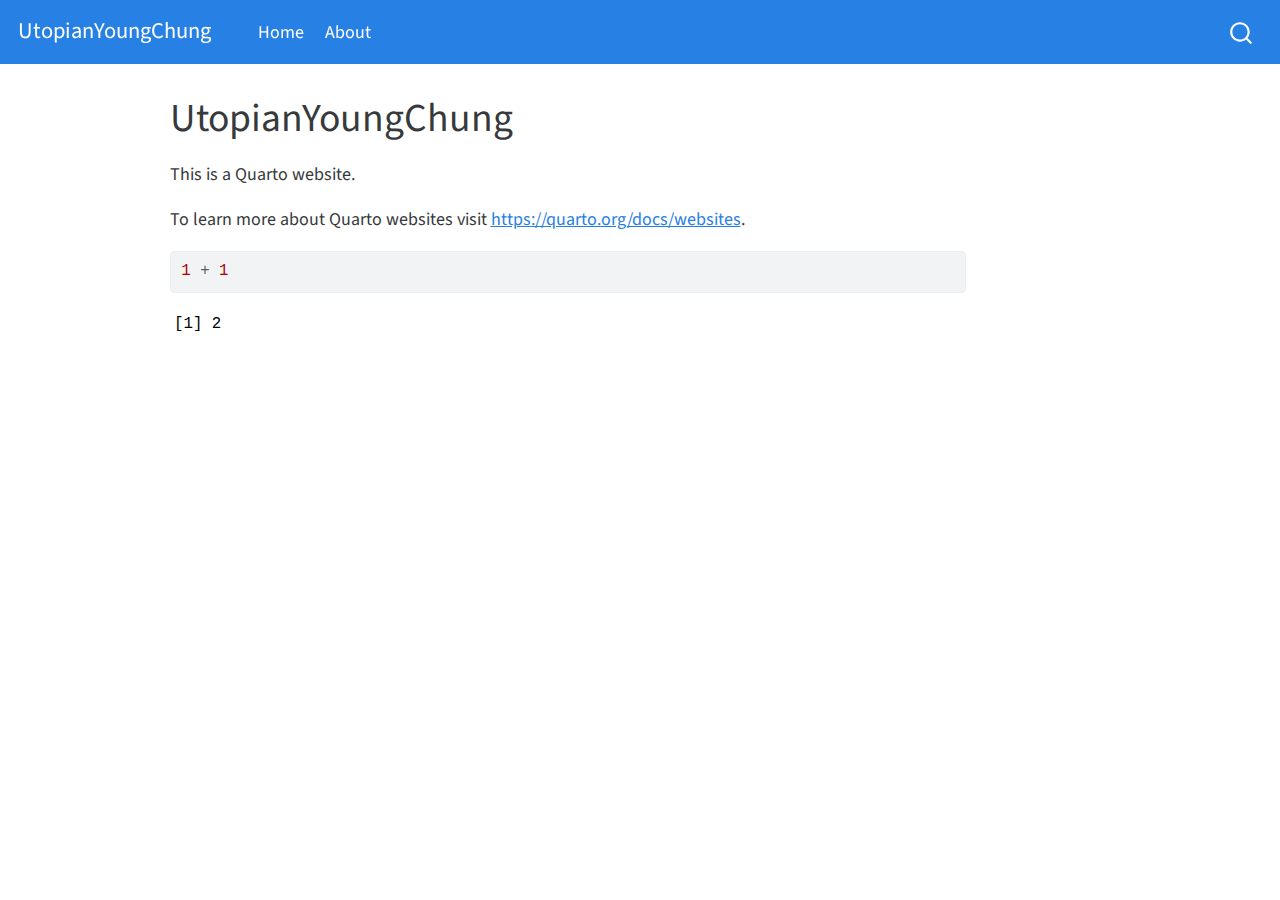
==== docs/index.html @ ca8cc777 "let's go" ====
<!DOCTYPE html>
<html xmlns="http://www.w3.org/1999/xhtml" lang="en" xml:lang="en"><head>

<meta charset="utf-8">
<meta name="generator" content="quarto-1.2.313">

<meta name="viewport" content="width=device-width, initial-scale=1.0, user-scalable=yes">


<title>UtopianYoungChung</title>
<style>
code{white-space: pre-wrap;}
span.smallcaps{font-variant: small-caps;}
div.columns{display: flex; gap: min(4vw, 1.5em);}
div.column{flex: auto; overflow-x: auto;}
div.hanging-indent{margin-left: 1.5em; text-indent: -1.5em;}
ul.task-list{list-style: none;}
ul.task-list li input[type="checkbox"] {
  width: 0.8em;
  margin: 0 0.8em 0.2em -1.6em;
  vertical-align: middle;
}
pre > code.sourceCode { white-space: pre; position: relative; }
pre > code.sourceCode > span { display: inline-block; line-height: 1.25; }
pre > code.sourceCode > span:empty { height: 1.2em; }
.sourceCode { overflow: visible; }
code.sourceCode > span { color: inherit; text-decoration: inherit; }
div.sourceCode { margin: 1em 0; }
pre.sourceCode { margin: 0; }
@media screen {
div.sourceCode { overflow: auto; }
}
@media print {
pre > code.sourceCode { white-space: pre-wrap; }
pre > code.sourceCode > span { text-indent: -5em; padding-left: 5em; }
}
pre.numberSource code
  { counter-reset: source-line 0; }
pre.numberSource code > span
  { position: relative; left: -4em; counter-increment: source-line; }
pre.numberSource code > span > a:first-child::before
  { content: counter(source-line);
    position: relative; left: -1em; text-align: right; vertical-align: baseline;
    border: none; display: inline-block;
    -webkit-touch-callout: none; -webkit-user-select: none;
    -khtml-user-select: none; -moz-user-select: none;
    -ms-user-select: none; user-select: none;
    padding: 0 4px; width: 4em;
    color: #aaaaaa;
  }
pre.numberSource { margin-left: 3em; border-left: 1px solid #aaaaaa;  padding-left: 4px; }
div.sourceCode
  {   }
@media screen {
pre > code.sourceCode > span > a:first-child::before { text-decoration: underline; }
}
code span.al { color: #ff0000; font-weight: bold; } /* Alert */
code span.an { color: #60a0b0; font-weight: bold; font-style: italic; } /* Annotation */
code span.at { color: #7d9029; } /* Attribute */
code span.bn { color: #40a070; } /* BaseN */
code span.bu { color: #008000; } /* BuiltIn */
code span.cf { color: #007020; font-weight: bold; } /* ControlFlow */
code span.ch { color: #4070a0; } /* Char */
code span.cn { color: #880000; } /* Constant */
code span.co { color: #60a0b0; font-style: italic; } /* Comment */
code span.cv { color: #60a0b0; font-weight: bold; font-style: italic; } /* CommentVar */
code span.do { color: #ba2121; font-style: italic; } /* Documentation */
code span.dt { color: #902000; } /* DataType */
code span.dv { color: #40a070; } /* DecVal */
code span.er { color: #ff0000; font-weight: bold; } /* Error */
code span.ex { } /* Extension */
code span.fl { color: #40a070; } /* Float */
code span.fu { color: #06287e; } /* Function */
code span.im { color: #008000; font-weight: bold; } /* Import */
code span.in { color: #60a0b0; font-weight: bold; font-style: italic; } /* Information */
code span.kw { color: #007020; font-weight: bold; } /* Keyword */
code span.op { color: #666666; } /* Operator */
code span.ot { color: #007020; } /* Other */
code span.pp { color: #bc7a00; } /* Preprocessor */
code span.sc { color: #4070a0; } /* SpecialChar */
code span.ss { color: #bb6688; } /* SpecialString */
code span.st { color: #4070a0; } /* String */
code span.va { color: #19177c; } /* Variable */
code span.vs { color: #4070a0; } /* VerbatimString */
code span.wa { color: #60a0b0; font-weight: bold; font-style: italic; } /* Warning */
</style>


<script src="site_libs/quarto-nav/quarto-nav.js"></script>
<script src="site_libs/quarto-nav/headroom.min.js"></script>
<script src="site_libs/clipboard/clipboard.min.js"></script>
<script src="site_libs/quarto-search/autocomplete.umd.js"></script>
<script src="site_libs/quarto-search/fuse.min.js"></script>
<script src="site_libs/quarto-search/quarto-search.js"></script>
<meta name="quarto:offset" content="./">
<script src="site_libs/quarto-html/quarto.js"></script>
<script src="site_libs/quarto-html/popper.min.js"></script>
<script src="site_libs/quarto-html/tippy.umd.min.js"></script>
<script src="site_libs/quarto-html/anchor.min.js"></script>
<link href="site_libs/quarto-html/tippy.css" rel="stylesheet">
<link href="site_libs/quarto-html/quarto-syntax-highlighting.css" rel="stylesheet" id="quarto-text-highlighting-styles">
<script src="site_libs/bootstrap/bootstrap.min.js"></script>
<link href="site_libs/bootstrap/bootstrap-icons.css" rel="stylesheet">
<link href="site_libs/bootstrap/bootstrap.min.css" rel="stylesheet" id="quarto-bootstrap" data-mode="light">
<script id="quarto-search-options" type="application/json">{
  "location": "navbar",
  "copy-button": false,
  "collapse-after": 3,
  "panel-placement": "end",
  "type": "overlay",
  "limit": 20,
  "language": {
    "search-no-results-text": "No results",
    "search-matching-documents-text": "matching documents",
    "search-copy-link-title": "Copy link to search",
    "search-hide-matches-text": "Hide additional matches",
    "search-more-match-text": "more match in this document",
    "search-more-matches-text": "more matches in this document",
    "search-clear-button-title": "Clear",
    "search-detached-cancel-button-title": "Cancel",
    "search-submit-button-title": "Submit"
  }
}</script>


<link rel="stylesheet" href="styles.css">
</head>

<body class="nav-fixed">

<div id="quarto-search-results"></div>
  <header id="quarto-header" class="headroom fixed-top">
    <nav class="navbar navbar-expand-lg navbar-dark ">
      <div class="navbar-container container-fluid">
      <div class="navbar-brand-container">
    <a class="navbar-brand" href="./index.html">
    <span class="navbar-title">UtopianYoungChung</span>
    </a>
  </div>
          <button class="navbar-toggler" type="button" data-bs-toggle="collapse" data-bs-target="#navbarCollapse" aria-controls="navbarCollapse" aria-expanded="false" aria-label="Toggle navigation" onclick="if (window.quartoToggleHeadroom) { window.quartoToggleHeadroom(); }">
  <span class="navbar-toggler-icon"></span>
</button>
          <div class="collapse navbar-collapse" id="navbarCollapse">
            <ul class="navbar-nav navbar-nav-scroll me-auto">
  <li class="nav-item">
    <a class="nav-link active" href="./index.html" aria-current="page">
 <span class="menu-text">Home</span></a>
  </li>  
  <li class="nav-item">
    <a class="nav-link" href="./about.html">
 <span class="menu-text">About</span></a>
  </li>  
</ul>
              <div id="quarto-search" class="" title="Search"></div>
          </div> <!-- /navcollapse -->
      </div> <!-- /container-fluid -->
    </nav>
</header>
<!-- content -->
<div id="quarto-content" class="quarto-container page-columns page-rows-contents page-layout-article page-navbar">
<!-- sidebar -->
<!-- margin-sidebar -->
    <div id="quarto-margin-sidebar" class="sidebar margin-sidebar">
        
    </div>
<!-- main -->
<main class="content" id="quarto-document-content">

<header id="title-block-header" class="quarto-title-block default">
<div class="quarto-title">
<h1 class="title">UtopianYoungChung</h1>
</div>



<div class="quarto-title-meta">

    
  
    
  </div>
  

</header>

<p>This is a Quarto website.</p>
<p>To learn more about Quarto websites visit <a href="https://quarto.org/docs/websites" class="uri">https://quarto.org/docs/websites</a>.</p>
<div class="cell">
<div class="sourceCode cell-code" id="cb1"><pre class="sourceCode r code-with-copy"><code class="sourceCode r"><span id="cb1-1"><a href="#cb1-1" aria-hidden="true" tabindex="-1"></a><span class="dv">1</span> <span class="sc">+</span> <span class="dv">1</span></span></code><button title="Copy to Clipboard" class="code-copy-button"><i class="bi"></i></button></pre></div>
<div class="cell-output cell-output-stdout">
<pre><code>[1] 2</code></pre>
</div>
</div>



</main> <!-- /main -->
<script id="quarto-html-after-body" type="application/javascript">
window.document.addEventListener("DOMContentLoaded", function (event) {
  const toggleBodyColorMode = (bsSheetEl) => {
    const mode = bsSheetEl.getAttribute("data-mode");
    const bodyEl = window.document.querySelector("body");
    if (mode === "dark") {
      bodyEl.classList.add("quarto-dark");
      bodyEl.classList.remove("quarto-light");
    } else {
      bodyEl.classList.add("quarto-light");
      bodyEl.classList.remove("quarto-dark");
    }
  }
  const toggleBodyColorPrimary = () => {
    const bsSheetEl = window.document.querySelector("link#quarto-bootstrap");
    if (bsSheetEl) {
      toggleBodyColorMode(bsSheetEl);
    }
  }
  toggleBodyColorPrimary();  
  const icon = "";
  const anchorJS = new window.AnchorJS();
  anchorJS.options = {
    placement: 'right',
    icon: icon
  };
  anchorJS.add('.anchored');
  const clipboard = new window.ClipboardJS('.code-copy-button', {
    target: function(trigger) {
      return trigger.previousElementSibling;
    }
  });
  clipboard.on('success', function(e) {
    // button target
    const button = e.trigger;
    // don't keep focus
    button.blur();
    // flash "checked"
    button.classList.add('code-copy-button-checked');
    var currentTitle = button.getAttribute("title");
    button.setAttribute("title", "Copied!");
    let tooltip;
    if (window.bootstrap) {
      button.setAttribute("data-bs-toggle", "tooltip");
      button.setAttribute("data-bs-placement", "left");
      button.setAttribute("data-bs-title", "Copied!");
      tooltip = new bootstrap.Tooltip(button, 
        { trigger: "manual", 
          customClass: "code-copy-button-tooltip",
          offset: [0, -8]});
      tooltip.show();    
    }
    setTimeout(function() {
      if (tooltip) {
        tooltip.hide();
        button.removeAttribute("data-bs-title");
        button.removeAttribute("data-bs-toggle");
        button.removeAttribute("data-bs-placement");
      }
      button.setAttribute("title", currentTitle);
      button.classList.remove('code-copy-button-checked');
    }, 1000);
    // clear code selection
    e.clearSelection();
  });
  function tippyHover(el, contentFn) {
    const config = {
      allowHTML: true,
      content: contentFn,
      maxWidth: 500,
      delay: 100,
      arrow: false,
      appendTo: function(el) {
          return el.parentElement;
      },
      interactive: true,
      interactiveBorder: 10,
      theme: 'quarto',
      placement: 'bottom-start'
    };
    window.tippy(el, config); 
  }
  const noterefs = window.document.querySelectorAll('a[role="doc-noteref"]');
  for (var i=0; i<noterefs.length; i++) {
    const ref = noterefs[i];
    tippyHover(ref, function() {
      // use id or data attribute instead here
      let href = ref.getAttribute('data-footnote-href') || ref.getAttribute('href');
      try { href = new URL(href).hash; } catch {}
      const id = href.replace(/^#\/?/, "");
      const note = window.document.getElementById(id);
      return note.innerHTML;
    });
  }
  const findCites = (el) => {
    const parentEl = el.parentElement;
    if (parentEl) {
      const cites = parentEl.dataset.cites;
      if (cites) {
        return {
          el,
          cites: cites.split(' ')
        };
      } else {
        return findCites(el.parentElement)
      }
    } else {
      return undefined;
    }
  };
  var bibliorefs = window.document.querySelectorAll('a[role="doc-biblioref"]');
  for (var i=0; i<bibliorefs.length; i++) {
    const ref = bibliorefs[i];
    const citeInfo = findCites(ref);
    if (citeInfo) {
      tippyHover(citeInfo.el, function() {
        var popup = window.document.createElement('div');
        citeInfo.cites.forEach(function(cite) {
          var citeDiv = window.document.createElement('div');
          citeDiv.classList.add('hanging-indent');
          citeDiv.classList.add('csl-entry');
          var biblioDiv = window.document.getElementById('ref-' + cite);
          if (biblioDiv) {
            citeDiv.innerHTML = biblioDiv.innerHTML;
          }
          popup.appendChild(citeDiv);
        });
        return popup.innerHTML;
      });
    }
  }
});
</script>
</div> <!-- /content -->



</body></html>
---- docs/site_libs/quarto-html/tippy.css ----
.tippy-box[data-animation=fade][data-state=hidden]{opacity:0}[data-tippy-root]{max-width:calc(100vw - 10px)}.tippy-box{position:relative;background-color:#333;color:#fff;border-radius:4px;font-size:14px;line-height:1.4;white-space:normal;outline:0;transition-property:transform,visibility,opacity}.tippy-box[data-placement^=top]>.tippy-arrow{bottom:0}.tippy-box[data-placement^=top]>.tippy-arrow:before{bottom:-7px;left:0;border-width:8px 8px 0;border-top-color:initial;transform-origin:center top}.tippy-box[data-placement^=bottom]>.tippy-arrow{top:0}.tippy-box[data-placement^=bottom]>.tippy-arrow:before{top:-7px;left:0;border-width:0 8px 8px;border-bottom-color:initial;transform-origin:center bottom}.tippy-box[data-placement^=left]>.tippy-arrow{right:0}.tippy-box[data-placement^=left]>.tippy-arrow:before{border-width:8px 0 8px 8px;border-left-color:initial;right:-7px;transform-origin:center left}.tippy-box[data-placement^=right]>.tippy-arrow{left:0}.tippy-box[data-placement^=right]>.tippy-arrow:before{left:-7px;border-width:8px 8px 8px 0;border-right-color:initial;transform-origin:center right}.tippy-box[data-inertia][data-state=visible]{transition-timing-function:cubic-bezier(.54,1.5,.38,1.11)}.tippy-arrow{width:16px;height:16px;color:#333}.tippy-arrow:before{content:"";position:absolute;border-color:transparent;border-style:solid}.tippy-content{position:relative;padding:5px 9px;z-index:1}
---- docs/site_libs/quarto-html/quarto-syntax-highlighting.css ----
/* quarto syntax highlight colors */
:root {
  --quarto-hl-ot-color: #003B4F;
  --quarto-hl-at-color: #657422;
  --quarto-hl-ss-color: #20794D;
  --quarto-hl-an-color: #5E5E5E;
  --quarto-hl-fu-color: #4758AB;
  --quarto-hl-st-color: #20794D;
  --quarto-hl-cf-color: #003B4F;
  --quarto-hl-op-color: #5E5E5E;
  --quarto-hl-er-color: #AD0000;
  --quarto-hl-bn-color: #AD0000;
  --quarto-hl-al-color: #AD0000;
  --quarto-hl-va-color: #111111;
  --quarto-hl-bu-color: inherit;
  --quarto-hl-ex-color: inherit;
  --quarto-hl-pp-color: #AD0000;
  --quarto-hl-in-color: #5E5E5E;
  --quarto-hl-vs-color: #20794D;
  --quarto-hl-wa-color: #5E5E5E;
  --quarto-hl-do-color: #5E5E5E;
  --quarto-hl-im-color: #00769E;
  --quarto-hl-ch-color: #20794D;
  --quarto-hl-dt-color: #AD0000;
  --quarto-hl-fl-color: #AD0000;
  --quarto-hl-co-color: #5E5E5E;
  --quarto-hl-cv-color: #5E5E5E;
  --quarto-hl-cn-color: #8f5902;
  --quarto-hl-sc-color: #5E5E5E;
  --quarto-hl-dv-color: #AD0000;
  --quarto-hl-kw-color: #003B4F;
}

/* other quarto variables */
:root {
  --quarto-font-monospace: SFMono-Regular, Menlo, Monaco, Consolas, "Liberation Mono", "Courier New", monospace;
}

pre > code.sourceCode > span {
  color: #003B4F;
}

code span {
  color: #003B4F;
}

code.sourceCode > span {
  color: #003B4F;
}

div.sourceCode,
div.sourceCode pre.sourceCode {
  color: #003B4F;
}

code span.ot {
  color: #003B4F;
}

code span.at {
  color: #657422;
}

code span.ss {
  color: #20794D;
}

code span.an {
  color: #5E5E5E;
}

code span.fu {
  color: #4758AB;
}

code span.st {
  color: #20794D;
}

code span.cf {
  color: #003B4F;
}

code span.op {
  color: #5E5E5E;
}

code span.er {
  color: #AD0000;
}

code span.bn {
  color: #AD0000;
}

code span.al {
  color: #AD0000;
}

code span.va {
  color: #111111;
}

code span.pp {
  color: #AD0000;
}

code span.in {
  color: #5E5E5E;
}

code span.vs {
  color: #20794D;
}

code span.wa {
  color: #5E5E5E;
  font-style: italic;
}

code span.do {
  color: #5E5E5E;
  font-style: italic;
}

code span.im {
  color: #00769E;
}

code span.ch {
  color: #20794D;
}

code span.dt {
  color: #AD0000;
}

code span.fl {
  color: #AD0000;
}

code span.co {
  color: #5E5E5E;
}

code span.cv {
  color: #5E5E5E;
  font-style: italic;
}

code span.cn {
  color: #8f5902;
}

code span.sc {
  color: #5E5E5E;
}

code span.dv {
  color: #AD0000;
}

code span.kw {
  color: #003B4F;
}

.prevent-inlining {
  content: "</";
}

/*# sourceMappingURL=debc5d5d77c3f9108843748ff7464032.css.map */
---- docs/styles.css ----
/* css styles */
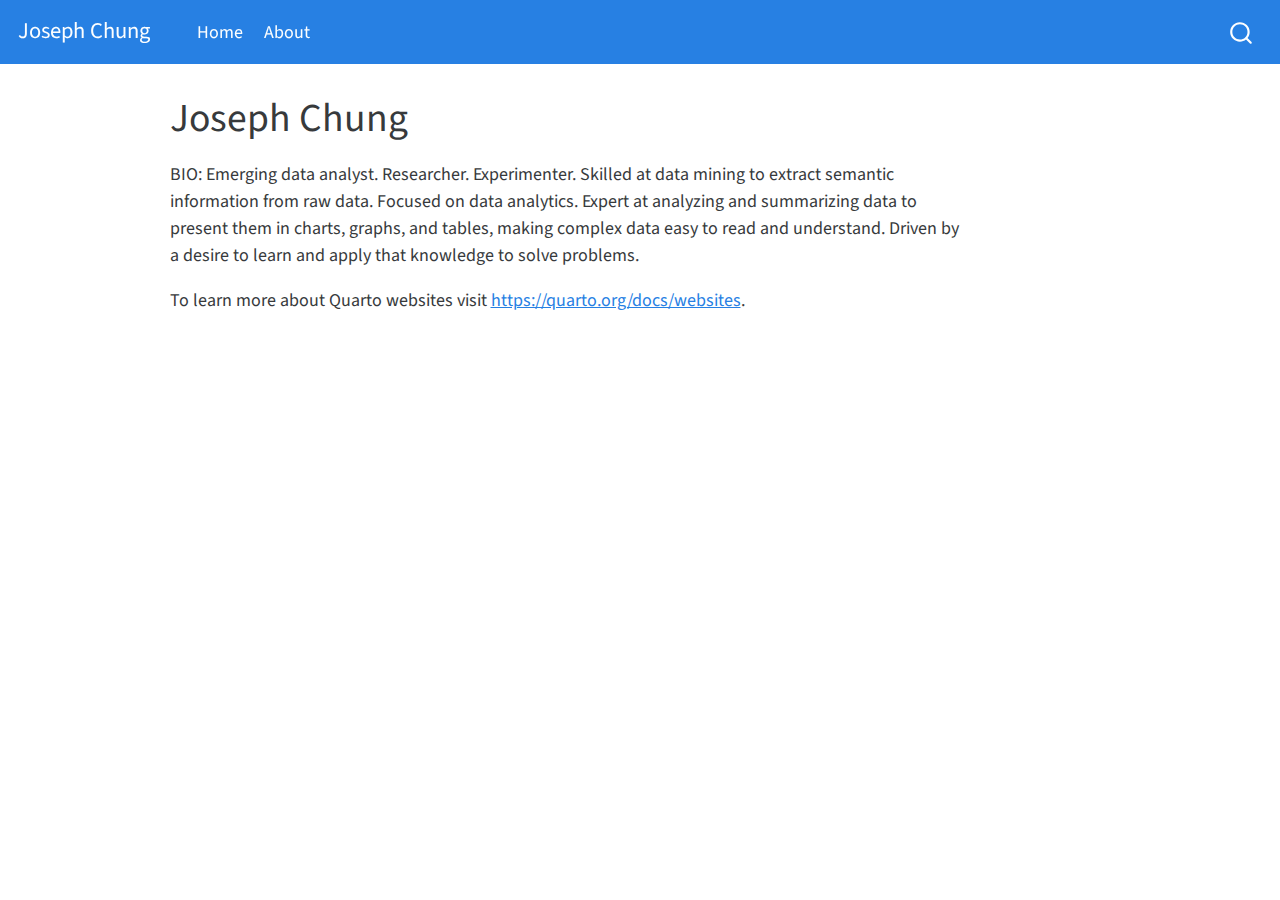
==== commit fcbe5580: "testing" ====
--- a/docs/index.html
+++ b/docs/index.html
@@ -7,7 +7,7 @@
 <meta name="viewport" content="width=device-width, initial-scale=1.0, user-scalable=yes">
 
 
-<title>UtopianYoungChung</title>
+<title>Joseph Chung</title>
 <style>
 code{white-space: pre-wrap;}
 span.smallcaps{font-variant: small-caps;}
@@ -20,69 +20,6 @@
   margin: 0 0.8em 0.2em -1.6em;
   vertical-align: middle;
 }
-pre > code.sourceCode { white-space: pre; position: relative; }
-pre > code.sourceCode > span { display: inline-block; line-height: 1.25; }
-pre > code.sourceCode > span:empty { height: 1.2em; }
-.sourceCode { overflow: visible; }
-code.sourceCode > span { color: inherit; text-decoration: inherit; }
-div.sourceCode { margin: 1em 0; }
-pre.sourceCode { margin: 0; }
-@media screen {
-div.sourceCode { overflow: auto; }
-}
-@media print {
-pre > code.sourceCode { white-space: pre-wrap; }
-pre > code.sourceCode > span { text-indent: -5em; padding-left: 5em; }
-}
-pre.numberSource code
-  { counter-reset: source-line 0; }
-pre.numberSource code > span
-  { position: relative; left: -4em; counter-increment: source-line; }
-pre.numberSource code > span > a:first-child::before
-  { content: counter(source-line);
-    position: relative; left: -1em; text-align: right; vertical-align: baseline;
-    border: none; display: inline-block;
-    -webkit-touch-callout: none; -webkit-user-select: none;
-    -khtml-user-select: none; -moz-user-select: none;
-    -ms-user-select: none; user-select: none;
-    padding: 0 4px; width: 4em;
-    color: #aaaaaa;
-  }
-pre.numberSource { margin-left: 3em; border-left: 1px solid #aaaaaa;  padding-left: 4px; }
-div.sourceCode
-  {   }
-@media screen {
-pre > code.sourceCode > span > a:first-child::before { text-decoration: underline; }
-}
-code span.al { color: #ff0000; font-weight: bold; } /* Alert */
-code span.an { color: #60a0b0; font-weight: bold; font-style: italic; } /* Annotation */
-code span.at { color: #7d9029; } /* Attribute */
-code span.bn { color: #40a070; } /* BaseN */
-code span.bu { color: #008000; } /* BuiltIn */
-code span.cf { color: #007020; font-weight: bold; } /* ControlFlow */
-code span.ch { color: #4070a0; } /* Char */
-code span.cn { color: #880000; } /* Constant */
-code span.co { color: #60a0b0; font-style: italic; } /* Comment */
-code span.cv { color: #60a0b0; font-weight: bold; font-style: italic; } /* CommentVar */
-code span.do { color: #ba2121; font-style: italic; } /* Documentation */
-code span.dt { color: #902000; } /* DataType */
-code span.dv { color: #40a070; } /* DecVal */
-code span.er { color: #ff0000; font-weight: bold; } /* Error */
-code span.ex { } /* Extension */
-code span.fl { color: #40a070; } /* Float */
-code span.fu { color: #06287e; } /* Function */
-code span.im { color: #008000; font-weight: bold; } /* Import */
-code span.in { color: #60a0b0; font-weight: bold; font-style: italic; } /* Information */
-code span.kw { color: #007020; font-weight: bold; } /* Keyword */
-code span.op { color: #666666; } /* Operator */
-code span.ot { color: #007020; } /* Other */
-code span.pp { color: #bc7a00; } /* Preprocessor */
-code span.sc { color: #4070a0; } /* SpecialChar */
-code span.ss { color: #bb6688; } /* SpecialString */
-code span.st { color: #4070a0; } /* String */
-code span.va { color: #19177c; } /* Variable */
-code span.vs { color: #4070a0; } /* VerbatimString */
-code span.wa { color: #60a0b0; font-weight: bold; font-style: italic; } /* Warning */
 </style>
 
 
@@ -134,7 +71,7 @@
       <div class="navbar-container container-fluid">
       <div class="navbar-brand-container">
     <a class="navbar-brand" href="./index.html">
-    <span class="navbar-title">UtopianYoungChung</span>
+    <span class="navbar-title">Joseph Chung</span>
     </a>
   </div>
           <button class="navbar-toggler" type="button" data-bs-toggle="collapse" data-bs-target="#navbarCollapse" aria-controls="navbarCollapse" aria-expanded="false" aria-label="Toggle navigation" onclick="if (window.quartoToggleHeadroom) { window.quartoToggleHeadroom(); }">
@@ -168,7 +105,7 @@
 
 <header id="title-block-header" class="quarto-title-block default">
 <div class="quarto-title">
-<h1 class="title">UtopianYoungChung</h1>
+<h1 class="title">Joseph Chung</h1>
 </div>
 
 
@@ -183,14 +120,8 @@
 
 </header>
 
-<p>This is a Quarto website.</p>
+<p>BIO: Emerging data analyst. Researcher. Experimenter. Skilled at data mining to extract semantic information from raw data. Focused on data analytics. Expert at analyzing and summarizing data to present them in charts, graphs, and tables, making complex data easy to read and understand. Driven by a desire to learn and apply that knowledge to solve problems.</p>
 <p>To learn more about Quarto websites visit <a href="https://quarto.org/docs/websites" class="uri">https://quarto.org/docs/websites</a>.</p>
-<div class="cell">
-<div class="sourceCode cell-code" id="cb1"><pre class="sourceCode r code-with-copy"><code class="sourceCode r"><span id="cb1-1"><a href="#cb1-1" aria-hidden="true" tabindex="-1"></a><span class="dv">1</span> <span class="sc">+</span> <span class="dv">1</span></span></code><button title="Copy to Clipboard" class="code-copy-button"><i class="bi"></i></button></pre></div>
-<div class="cell-output cell-output-stdout">
-<pre><code>[1] 2</code></pre>
-</div>
-</div>
 
 
 
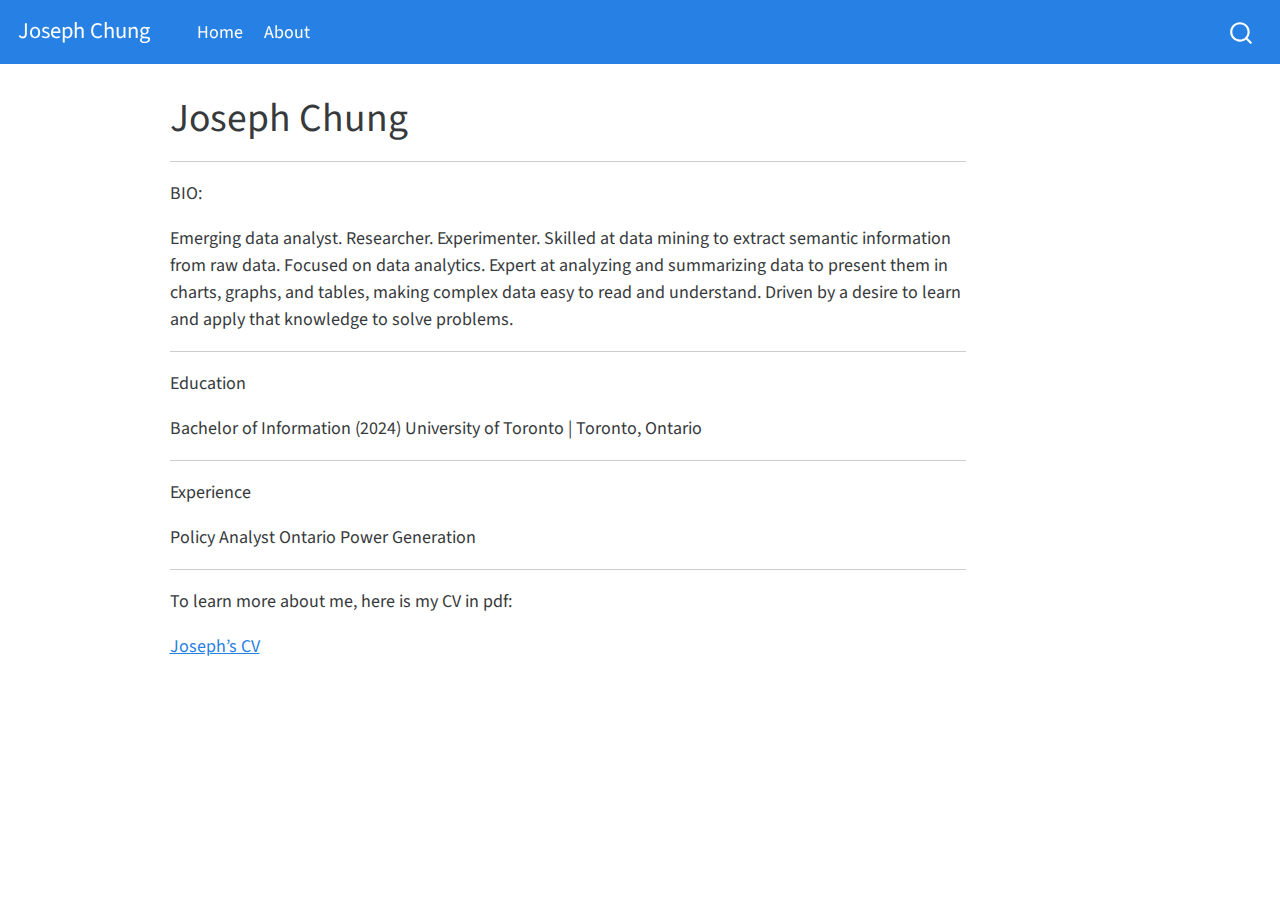
==== commit b8a05f0d: "updating" ====
--- a/docs/index.html
+++ b/docs/index.html
@@ -120,8 +120,18 @@
 
 </header>
 
-<p>BIO: Emerging data analyst. Researcher. Experimenter. Skilled at data mining to extract semantic information from raw data. Focused on data analytics. Expert at analyzing and summarizing data to present them in charts, graphs, and tables, making complex data easy to read and understand. Driven by a desire to learn and apply that knowledge to solve problems.</p>
-<p>To learn more about Quarto websites visit <a href="https://quarto.org/docs/websites" class="uri">https://quarto.org/docs/websites</a>.</p>
+<hr>
+<p>BIO:</p>
+<p>Emerging data analyst. Researcher. Experimenter. Skilled at data mining to extract semantic information from raw data. Focused on data analytics. Expert at analyzing and summarizing data to present them in charts, graphs, and tables, making complex data easy to read and understand. Driven by a desire to learn and apply that knowledge to solve problems.</p>
+<hr>
+<p>Education</p>
+<p>Bachelor of Information (2024) University of Toronto | Toronto, Ontario</p>
+<hr>
+<p>Experience</p>
+<p>Policy Analyst Ontario Power Generation</p>
+<hr>
+<p>To learn more about me, here is my CV in pdf:</p>
+<p><a href="https://github.com/UtopianYoungChung/UtopianYoungChung/blob/d900a8e14f5c3297ab5a0d052ef45761d963b0a6/CV/resume_Joseph_Chung.pdf">Joseph’s CV</a></p>
 
 
 
